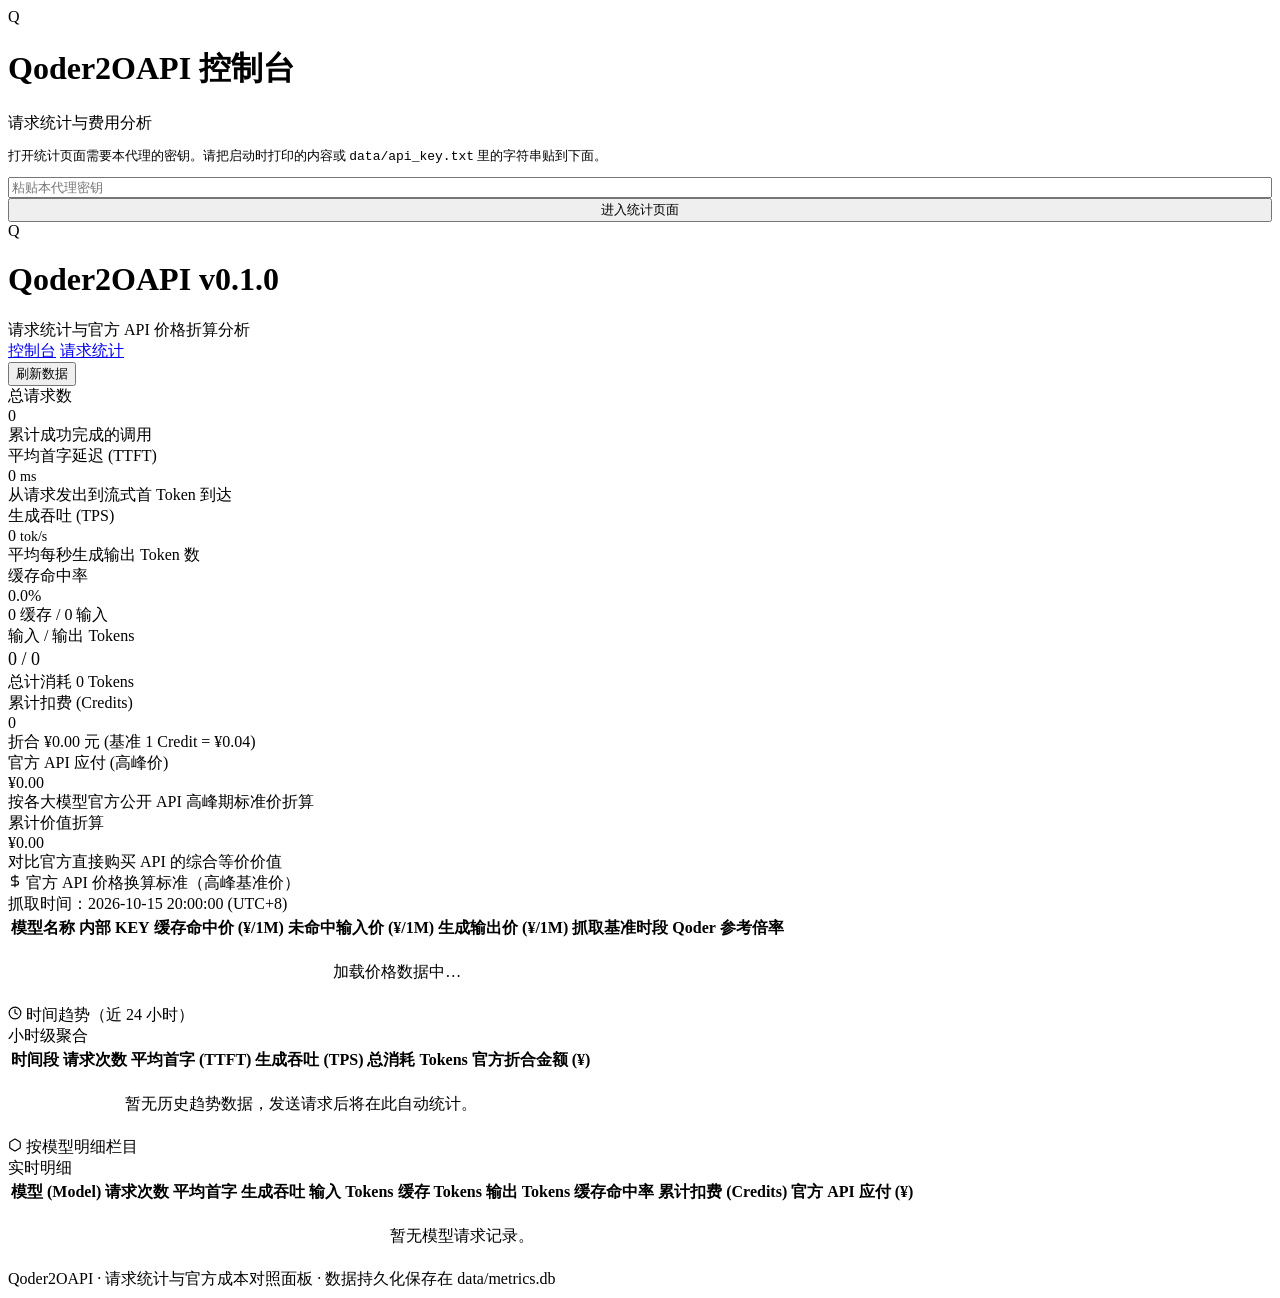
==== src/qoder2oapi/static/admin/stats.html @ 4576dd24 "feat: 完善Qoder错误码描述提示，并新增请求统计与官方API价格折算面板" ====
<!DOCTYPE html>
<html lang="zh-CN">
<head>
  <meta charset="UTF-8">
  <meta name="viewport" content="width=device-width, initial-scale=1.0">
  <title>Qoder2OAPI 请求统计</title>
  <link rel="stylesheet" href="/static/styles.css">
</head>
<body>

  <!-- Lock Screen View (Enter Key) -->
  <div id="lock-screen" class="lock-screen hidden">
    <div class="lock-card">
      <div class="lock-brand">
        <div class="brand-icon">Q</div>
        <div class="brand-text">
          <h1>Qoder2OAPI 控制台</h1>
          <div class="brand-sub">请求统计与费用分析</div>
        </div>
      </div>

      <div>
        <p style="margin-bottom: 12px; font-size: 13px; color: var(--text-muted);">
          打开统计页面需要本代理的密钥。请把启动时打印的内容或 <code>data/api_key.txt</code> 里的字符串贴到下面。
        </p>
        <div style="display: flex; flex-direction: column; gap: 8px;">
          <input 
            type="password" 
            id="lock-key-input" 
            class="input-control" 
            placeholder="粘贴本代理密钥"
            autocomplete="off"
            spellcheck="false"
          >
        </div>
      </div>

      <div style="display: flex; justify-content: flex-end;">
        <button id="lock-save-btn" class="btn btn-primary" style="width: 100%;">进入统计页面</button>
      </div>
    </div>
  </div>

  <!-- Main Dashboard View -->
  <div id="main-dashboard" class="app-container hidden">
    <!-- Topbar Header -->
    <header class="topbar">
      <div class="brand-section">
        <div class="brand-icon">Q</div>
        <div class="brand-text">
          <h1>
            Qoder2OAPI
            <span class="brand-version">v0.1.0</span>
          </h1>
          <div class="brand-sub">请求统计与官方 API 价格折算分析</div>
        </div>
      </div>

      <nav class="topbar-nav">
        <a href="/" class="nav-link">控制台</a>
        <a href="/stats" class="nav-link active">请求统计</a>
      </nav>

      <div class="topbar-actions">
        <button id="refresh-stats-btn" class="btn btn-primary" title="刷新统计数据">刷新数据</button>
      </div>
    </header>

    <!-- Section 1: KPI Summary Cards -->
    <div class="metrics-grid">
      <!-- Card 1: Total Requests -->
      <div class="kpi-card">
        <div class="kpi-title">总请求数</div>
        <div id="stat-total-requests" class="kpi-value tabular-nums">0</div>
        <div class="kpi-sub">
          <span>累计成功完成的调用</span>
        </div>
      </div>

      <!-- Card 2: Average TTFT -->
      <div class="kpi-card kpi-teal">
        <div class="kpi-title">平均首字延迟 (TTFT)</div>
        <div id="stat-avg-ttft" class="kpi-value tabular-nums">0 <span style="font-size: 14px; font-weight: normal; color: var(--text-muted);">ms</span></div>
        <div class="kpi-sub">
          <span>从请求发出到流式首 Token 到达</span>
        </div>
      </div>

      <!-- Card 3: TPS -->
      <div class="kpi-card kpi-emerald">
        <div class="kpi-title">生成吞吐 (TPS)</div>
        <div id="stat-avg-tps" class="kpi-value tabular-nums">0 <span style="font-size: 14px; font-weight: normal; color: var(--text-muted);">tok/s</span></div>
        <div class="kpi-sub">
          <span>平均每秒生成输出 Token 数</span>
        </div>
      </div>

      <!-- Card 4: Cache Hit Rate -->
      <div class="kpi-card kpi-amber">
        <div class="kpi-title">缓存命中率</div>
        <div id="stat-cache-hit-rate" class="kpi-value tabular-nums">0.0%</div>
        <div class="kpi-sub">
          <span id="stat-cached-tokens-sub">0 缓存 / 0 输入</span>
        </div>
      </div>

      <!-- Card 5: Tokens Overview -->
      <div class="kpi-card">
        <div class="kpi-title">输入 / 输出 Tokens</div>
        <div id="stat-tokens-summary" class="kpi-value tabular-nums" style="font-size: 18px; line-height: 1.4;">0 / 0</div>
        <div class="kpi-sub">
          <span id="stat-total-tokens-sub">总计消耗 0 Tokens</span>
        </div>
      </div>

      <!-- Card 6: Credits Deducted -->
      <div class="kpi-card kpi-rose">
        <div class="kpi-title">累计扣费 (Credits)</div>
        <div id="stat-total-credits" class="kpi-value tabular-nums">0</div>
        <div class="kpi-sub">
          <span id="stat-credits-rmb-sub">折合 ¥0.00 元 (基准 1 Credit = ¥0.04)</span>
        </div>
      </div>

      <!-- Card 7: Official API Cost -->
      <div class="kpi-card kpi-amber">
        <div class="kpi-title">官方 API 应付 (高峰价)</div>
        <div id="stat-official-cost" class="kpi-value tabular-nums" style="color: var(--accent-amber);">¥0.00</div>
        <div class="kpi-sub">
          <span>按各大模型官方公开 API 高峰期标准价折算</span>
        </div>
      </div>

      <!-- Card 8: Total Saved -->
      <div class="kpi-card kpi-emerald">
        <div class="kpi-title">累计价值折算</div>
        <div id="stat-total-saved" class="kpi-value tabular-nums" style="color: var(--accent-emerald);">¥0.00</div>
        <div class="kpi-sub">
          <span>对比官方直接购买 API 的综合等价价值</span>
        </div>
      </div>
    </div>

    <!-- Section 2: Model Pricing Reference (Static Snapshot) -->
    <section class="panel">
      <div class="panel-header">
        <div class="panel-title">
          <svg width="14" height="14" viewBox="0 0 24 24" fill="none" stroke="currentColor" stroke-width="2" stroke-linecap="round" stroke-linejoin="round"><path d="M12 2v20M17 5H9.5a3.5 3.5 0 0 0 0 7h5a3.5 3.5 0 0 1 0 7H6"/></svg>
          官方 API 价格换算标准（高峰基准价）
        </div>
        <div id="pricing-fetch-badge" class="fetch-badge">
          抓取时间：2026-10-15 20:00:00 (UTC+8)
        </div>
      </div>

      <div class="panel-body" style="padding: 0;">
        <div style="overflow-x: auto;">
          <table class="data-table">
            <thead>
              <tr>
                <th>模型名称</th>
                <th>内部 KEY</th>
                <th>缓存命中价 (¥/1M)</th>
                <th>未命中输入价 (¥/1M)</th>
                <th>生成输出价 (¥/1M)</th>
                <th>抓取基准时段</th>
                <th>Qoder 参考倍率</th>
              </tr>
            </thead>
            <tbody id="pricing-table-body">
              <tr>
                <td colspan="7" style="text-align: center; color: var(--text-dim); padding: 20px;">
                  加载价格数据中…
                </td>
              </tr>
            </tbody>
          </table>
        </div>
      </div>
    </section>

    <!-- Section 3: Time Trends (Hourly) -->
    <section class="panel">
      <div class="panel-header">
        <div class="panel-title">
          <svg width="14" height="14" viewBox="0 0 24 24" fill="none" stroke="currentColor" stroke-width="2" stroke-linecap="round" stroke-linejoin="round"><circle cx="12" cy="12" r="10"/><polyline points="12 6 12 12 16 14"/></svg>
          时间趋势（近 24 小时）
        </div>
        <div class="status-badge">
          <span class="dot dot-blue"></span> 小时级聚合
        </div>
      </div>

      <div class="panel-body" style="padding: 0;">
        <div style="overflow-x: auto;">
          <table class="data-table">
            <thead>
              <tr>
                <th>时间段</th>
                <th>请求次数</th>
                <th>平均首字 (TTFT)</th>
                <th>生成吞吐 (TPS)</th>
                <th>总消耗 Tokens</th>
                <th>官方折合金额 (¥)</th>
              </tr>
            </thead>
            <tbody id="trends-table-body">
              <tr>
                <td colspan="6" style="text-align: center; color: var(--text-dim); padding: 20px;">
                  暂无历史趋势数据，发送请求后将在此自动统计。
                </td>
              </tr>
            </tbody>
          </table>
        </div>
      </div>
    </section>

    <!-- Section 4: Breakdown by Model -->
    <section class="panel">
      <div class="panel-header">
        <div class="panel-title">
          <svg width="14" height="14" viewBox="0 0 24 24" fill="none" stroke="currentColor" stroke-width="2" stroke-linecap="round" stroke-linejoin="round"><path d="M21 16V8a2 2 0 0 0-1-1.73l-7-4a2 2 0 0 0-2 0l-7 4A2 2 0 0 0 3 8v8a2 2 0 0 0 1 1.73l7 4a2 2 0 0 0 2 0l7-4A2 2 0 0 0 21 16z"/></svg>
          按模型明细栏目
        </div>
        <div class="status-badge">
          <span class="dot dot-green"></span> 实时明细
        </div>
      </div>

      <div class="panel-body" style="padding: 0;">
        <div style="overflow-x: auto;">
          <table class="data-table">
            <thead>
              <tr>
                <th>模型 (Model)</th>
                <th>请求次数</th>
                <th>平均首字</th>
                <th>生成吞吐</th>
                <th>输入 Tokens</th>
                <th>缓存 Tokens</th>
                <th>输出 Tokens</th>
                <th>缓存命中率</th>
                <th>累计扣费 (Credits)</th>
                <th>官方 API 应付 (¥)</th>
              </tr>
            </thead>
            <tbody id="model-metrics-table-body">
              <tr>
                <td colspan="10" style="text-align: center; color: var(--text-dim); padding: 20px;">
                  暂无模型请求记录。
                </td>
              </tr>
            </tbody>
          </table>
        </div>
      </div>
    </section>

    <footer class="footer-note">
      Qoder2OAPI · 请求统计与官方成本对照面板 · 数据持久化保存在 data/metrics.db
    </footer>
  </div>

  <div id="toast-container" class="toast-container"></div>

  <script src="/static/stats.js"></script>
</body>
</html>
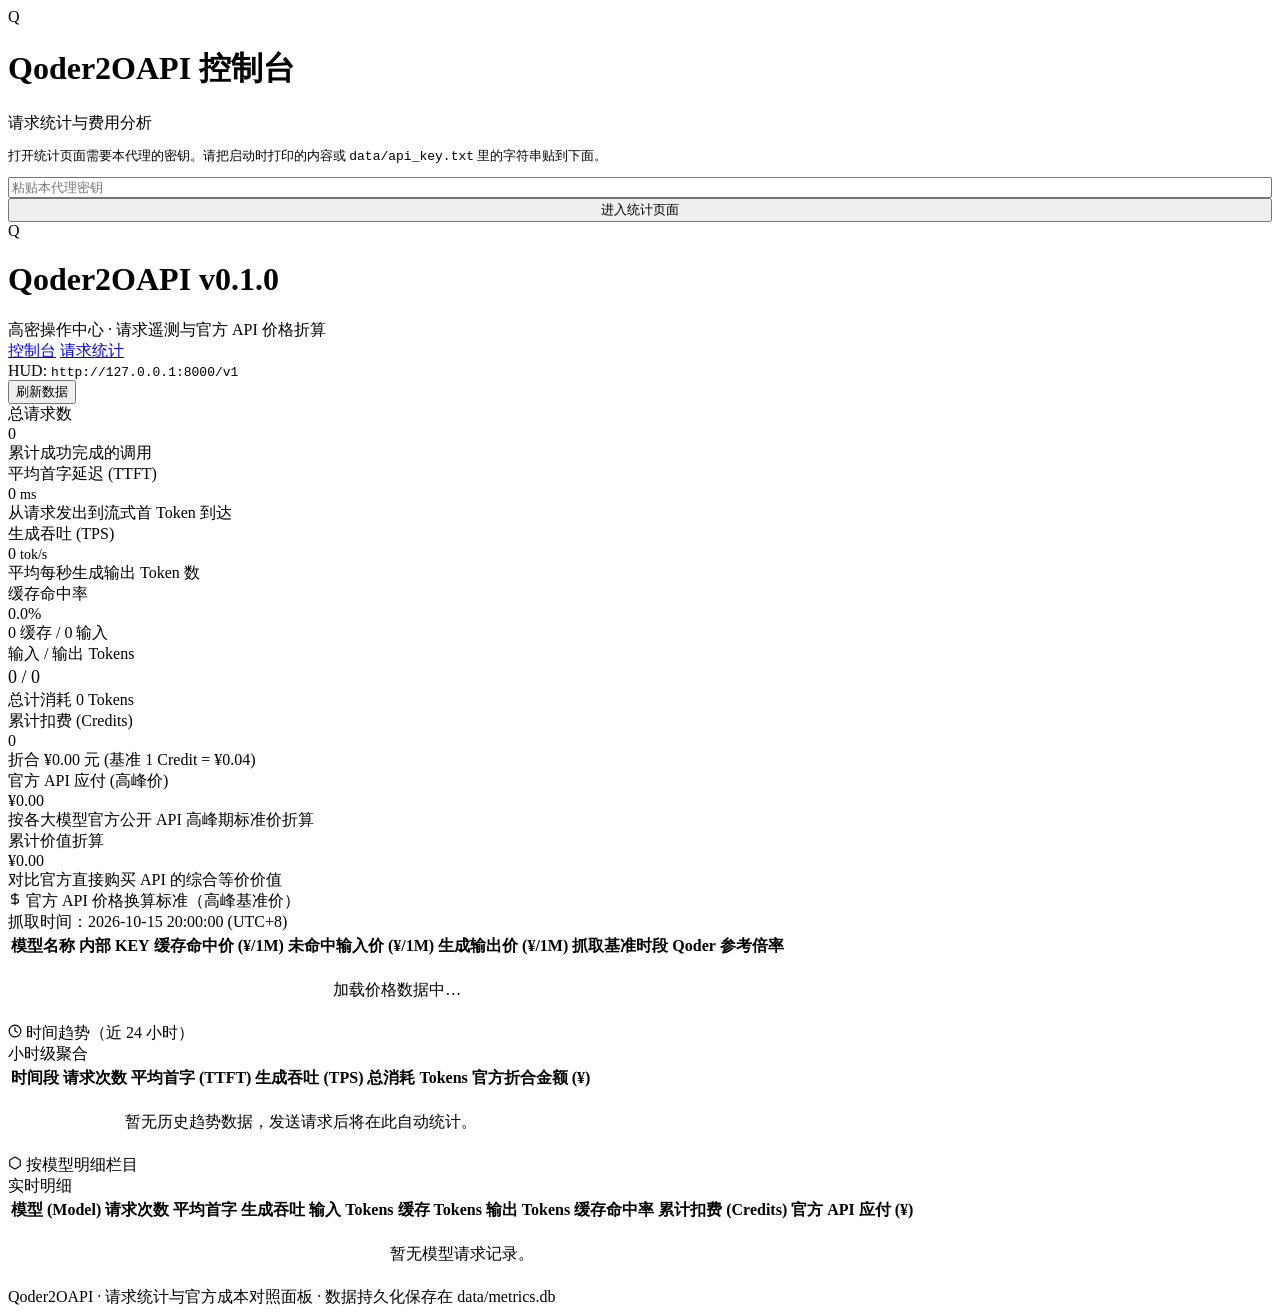
==== commit 36e6b2e4: "feat: 完全重构前端为高密操作台设计风格并支持429冷却倒计时与微柱状图" ====
--- a/src/qoder2oapi/static/admin/stats.html
+++ b/src/qoder2oapi/static/admin/stats.html
@@ -43,7 +43,7 @@
 
   <!-- Main Dashboard View -->
   <div id="main-dashboard" class="app-container hidden">
-    <!-- Topbar Header -->
+    <!-- Topbar HUD Header -->
     <header class="topbar">
       <div class="brand-section">
         <div class="brand-icon">Q</div>
@@ -52,7 +52,7 @@
             Qoder2OAPI
             <span class="brand-version">v0.1.0</span>
           </h1>
-          <div class="brand-sub">请求统计与官方 API 价格折算分析</div>
+          <div class="brand-sub">高密操作中心 · 请求遥测与官方 API 价格折算</div>
         </div>
       </div>
 
@@ -60,6 +60,13 @@
         <a href="/" class="nav-link">控制台</a>
         <a href="/stats" class="nav-link active">请求统计</a>
       </nav>
+
+      <!-- HUD Endpoint Pill -->
+      <div class="hud-endpoint-pill">
+        <span class="dot dot-green pulse"></span>
+        <span>HUD:</span>
+        <code>http://127.0.0.1:8000/v1</code>
+      </div>
 
       <div class="topbar-actions">
         <button id="refresh-stats-btn" class="btn btn-primary" title="刷新统计数据">刷新数据</button>
